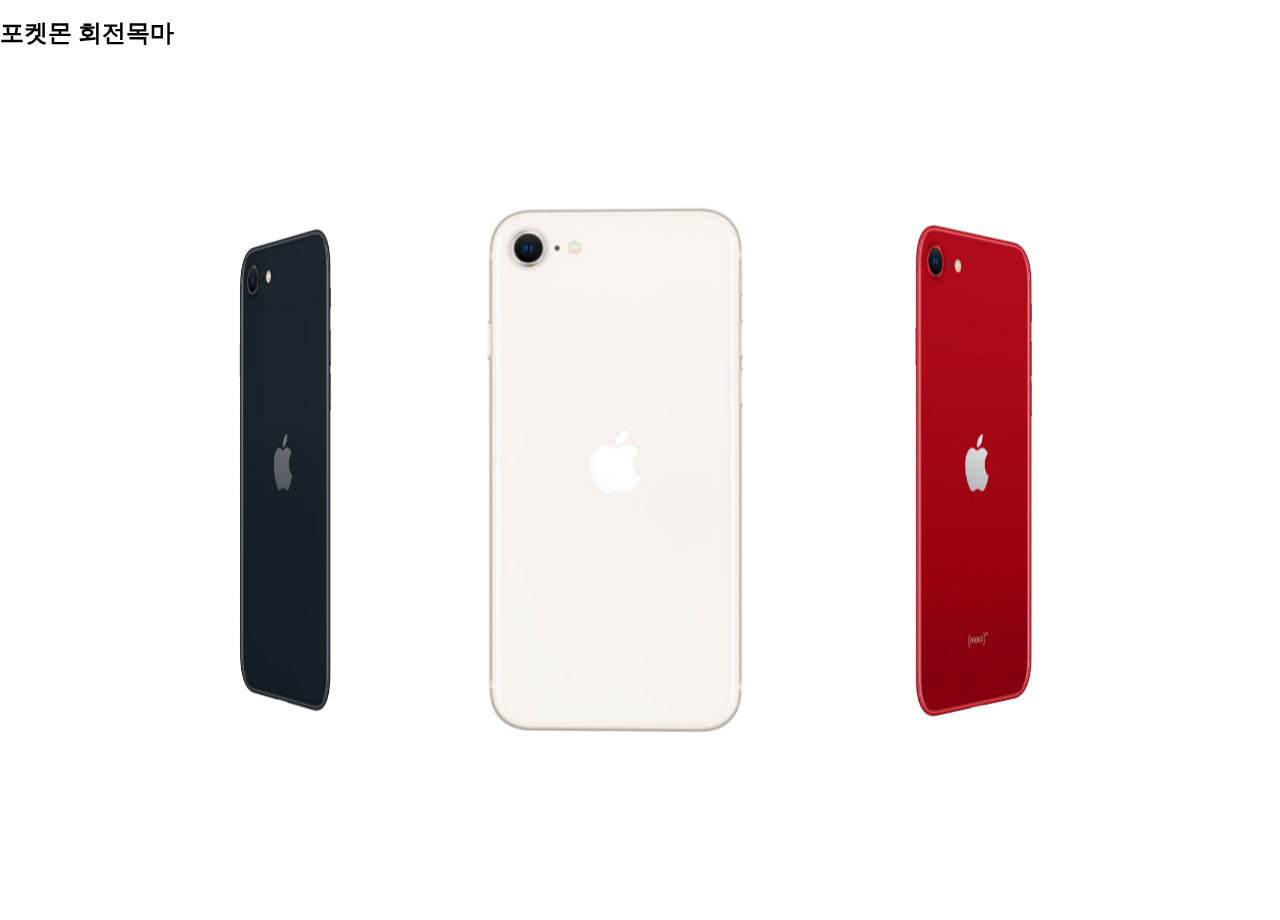
==== carousel/index.html @ d63d7a46 "Feat: 캐러셀 기능 추가" ====
<!DOCTYPE html>
<html lang="ko">
  <head>
    <meta charset="UTF-8" />
    <meta http-equiv="X-UA-Compatible" content="IE=edge" />
    <meta name="viewport" content="width=device-width, initial-scale=1.0" />
    <title>Document</title>
    <link rel="stylesheet" href="./nomalize.css" />
    <link rel="stylesheet" href="style.css" />
  </head>

  <body>
    <article id="app">
      <h2>포켓몬 회전목마</h2>
      <ul class="list-item">
        <li>
          <img src="./images/back_black.jpg" alt="" />
        </li>
        <li>
          <img src="./images/back_white.jpg" alt="" />
        </li>
        <li>
          <img src="./images/back_red.jpg" alt="" />
        </li>
        <li>
          <img src="./images/back_blue.jpg" alt="" />
        </li>
        <li>
          <img src="./images/back_black.jpg" alt="" />
        </li>
        <li>
          <img src="./images/back_white.jpg" alt="" />
        </li>
        <li>
          <img src="./images/back_red.jpg" alt="" />
        </li>
      </ul>
    </article>

    <script>
      const center = document.querySelector(".list-item");
      const items = document.querySelectorAll(".list-item li");
      const angle = 360 / items.length;
      let currAngle = 0;

      document.addEventListener("click", function (event) {
        if (window.innerWidth / 2 < event.clientX) {
          currAngle -= angle;
        } else {
          currAngle += angle;
        }

        center.style.transform = `translate(-50%, -50%) rotateY(${currAngle}deg)`;
      });
    </script>
  </body>
</html>
---- carousel/nomalize.css ----
/*! normalize.css v8.0.1 | MIT License | github.com/necolas/normalize.css */

/* Document
   ========================================================================== */

/**
 * 1. Correct the line height in all browsers.
 * 2. Prevent adjustments of font size after orientation changes in iOS.
 */

 html {
  line-height: 1.15;
  /* 1 */
  -webkit-text-size-adjust: 100%;
  /* 2 */
}

/* Sections
   ========================================================================== */

/**
 * Remove the margin in all browsers.
 */

body {
  margin: 0;
}

/**
 * Render the `main` element consistently in IE.
 */

main {
  display: block;
}

/**
 * Correct the font size and margin on `h1` elements within `section` and
 * `article` contexts in Chrome, Firefox, and Safari.
 */

h1 {
  font-size: 2em;
  margin: 0.67em 0;
}

/* Grouping content
   ========================================================================== */

/**
 * 1. Add the correct box sizing in Firefox.
 * 2. Show the overflow in Edge and IE.
 */

hr {
  box-sizing: content-box;
  /* 1 */
  height: 0;
  /* 1 */
  overflow: visible;
  /* 2 */
}

/**
 * 1. Correct the inheritance and scaling of font size in all browsers.
 * 2. Correct the odd `em` font sizing in all browsers.
 */

pre {
  font-family: monospace, monospace;
  /* 1 */
  font-size: 1em;
  /* 2 */
}

/* Text-level semantics
   ========================================================================== */

/**
 * Remove the gray background on active links in IE 10.
 */

a {
  background-color: transparent;
}

/**
 * 1. Remove the bottom border in Chrome 57-
 * 2. Add the correct text decoration in Chrome, Edge, IE, Opera, and Safari.
 */

abbr[title] {
  border-bottom: none;
  /* 1 */
  text-decoration: underline;
  /* 2 */
  text-decoration: underline dotted;
  /* 2 */
}

/**
 * Add the correct font weight in Chrome, Edge, and Safari.
 */

b,
strong {
  font-weight: bolder;
}

/**
 * 1. Correct the inheritance and scaling of font size in all browsers.
 * 2. Correct the odd `em` font sizing in all browsers.
 */

code,
kbd,
samp {
  font-family: monospace, monospace;
  /* 1 */
  font-size: 1em;
  /* 2 */
}

/**
 * Add the correct font size in all browsers.
 */

small {
  font-size: 80%;
}

/**
 * Prevent `sub` and `sup` elements from affecting the line height in
 * all browsers.
 */

sub,
sup {
  font-size: 75%;
  line-height: 0;
  position: relative;
  vertical-align: baseline;
}

sub {
  bottom: -0.25em;
}

sup {
  top: -0.5em;
}

/* Embedded content
   ========================================================================== */

/**
 * Remove the border on images inside links in IE 10.
 */

img {
  border-style: none;
}

/* Forms
   ========================================================================== */

/**
 * 1. Change the font styles in all browsers.
 * 2. Remove the margin in Firefox and Safari.
 */

button,
input,
optgroup,
select,
textarea {
  font-family: inherit;
  /* 1 */
  font-size: 100%;
  /* 1 */
  line-height: 1.15;
  /* 1 */
  margin: 0;
  /* 2 */
}

/**
 * Show the overflow in IE.
 * 1. Show the overflow in Edge.
 */

button,
input {
  /* 1 */
  overflow: visible;
}

/**
 * Remove the inheritance of text transform in Edge, Firefox, and IE.
 * 1. Remove the inheritance of text transform in Firefox.
 */

button,
select {
  /* 1 */
  text-transform: none;
}

/**
 * Correct the inability to style clickable types in iOS and Safari.
 */

button,
[type="button"],
[type="reset"],
[type="submit"] {
  -webkit-appearance: button;
}

/**
 * Remove the inner border and padding in Firefox.
 */

button::-moz-focus-inner,
[type="button"]::-moz-focus-inner,
[type="reset"]::-moz-focus-inner,
[type="submit"]::-moz-focus-inner {
  border-style: none;
  padding: 0;
}

/**
 * Restore the focus styles unset by the previous rule.
 */

button:-moz-focusring,
[type="button"]:-moz-focusring,
[type="reset"]:-moz-focusring,
[type="submit"]:-moz-focusring {
  outline: 1px dotted ButtonText;
}

/**
 * Correct the padding in Firefox.
 */

fieldset {
  padding: 0.35em 0.75em 0.625em;
}

/**
 * 1. Correct the text wrapping in Edge and IE.
 * 2. Correct the color inheritance from `fieldset` elements in IE.
 * 3. Remove the padding so developers are not caught out when they zero out
 *    `fieldset` elements in all browsers.
 */

legend {
  box-sizing: border-box;
  /* 1 */
  color: inherit;
  /* 2 */
  display: table;
  /* 1 */
  max-width: 100%;
  /* 1 */
  padding: 0;
  /* 3 */
  white-space: normal;
  /* 1 */
}

/**
 * Add the correct vertical alignment in Chrome, Firefox, and Opera.
 */

progress {
  vertical-align: baseline;
}

/**
 * Remove the default vertical scrollbar in IE 10+.
 */

textarea {
  overflow: auto;
}

/**
 * 1. Add the correct box sizing in IE 10.
 * 2. Remove the padding in IE 10.
 */

[type="checkbox"],
[type="radio"] {
  box-sizing: border-box;
  /* 1 */
  padding: 0;
  /* 2 */
}

/**
 * Correct the cursor style of increment and decrement buttons in Chrome.
 */

[type="number"]::-webkit-inner-spin-button,
[type="number"]::-webkit-outer-spin-button {
  height: auto;
}

/**
 * 1. Correct the odd appearance in Chrome and Safari.
 * 2. Correct the outline style in Safari.
 */

[type="search"] {
  -webkit-appearance: textfield;
  /* 1 */
  outline-offset: -2px;
  /* 2 */
}

/**
 * Remove the inner padding in Chrome and Safari on macOS.
 */

[type="search"]::-webkit-search-decoration {
  -webkit-appearance: none;
}

/**
 * 1. Correct the inability to style clickable types in iOS and Safari.
 * 2. Change font properties to `inherit` in Safari.
 */

::-webkit-file-upload-button {
  -webkit-appearance: button;
  /* 1 */
  font: inherit;
  /* 2 */
}

/* Interactive
   ========================================================================== */

/*
 * Add the correct display in Edge, IE 10+, and Firefox.
 */

details {
  display: block;
}

/*
 * Add the correct display in all browsers.
 */

summary {
  display: list-item;
}

/* Misc
   ========================================================================== */

/**
 * Add the correct display in IE 10+.
 */

template {
  display: none;
}

/**
 * Add the correct display in IE 10.
 */

[hidden] {
  display: none;
}

li {
  list-style: none;
}

ul {
  padding: 0;
  margin: 0;
}
---- carousel/style.css ----
@charset 'utf-8';

#app {
    width: 100vw;
    height: 100vh;
    perspective: 1600px;
}

.list-item {
    position: fixed;
    width: 340px;
    height: 400px;
    top: 50%;
    left: 50%;
    /* margin: -200px 0 0 -170px; */
    transform: translate(-50%, -50%) rotateY(100deg);
    transform-style: preserve-3d;
    transition: .3s;
}

.list-item li {
    position: absolute;
    top: 0;
    left: 0;
    width: 100%;
    height: 100%;
    backface-visibility: hidden;
}

.list-item li img {
    object-fit: contain;
    width: 100%;
    height: 100%;
}

.list-item li:nth-child(1) {
    transform: rotateY(0) translateZ(calc(340px*7/3.14/2));
}

.list-item li:nth-child(2) {
    transform: rotateY(calc(360deg/7)) translateZ(calc(340px*7/3.14/2));
}

.list-item li:nth-child(3) {
    transform: rotateY(calc(360deg/7*2)) translateZ(calc(340px*7/3.14/2));
}

.list-item li:nth-child(4) {
    transform: rotateY(calc(360deg/7*3)) translateZ(calc(340px*7/3.14/2));
}

.list-item li:nth-child(5) {
    transform: rotateY(calc(360deg/7*4)) translateZ(calc(340px*7/3.14/2));
}

.list-item li:nth-child(6) {
    transform: rotateY(calc(360deg/7*5)) translateZ(calc(340px*7/3.14/2));
}

.list-item li:nth-child(7) {
    transform: rotateY(calc(360deg/7*6)) translateZ(calc(340px*7/3.14/2));
}
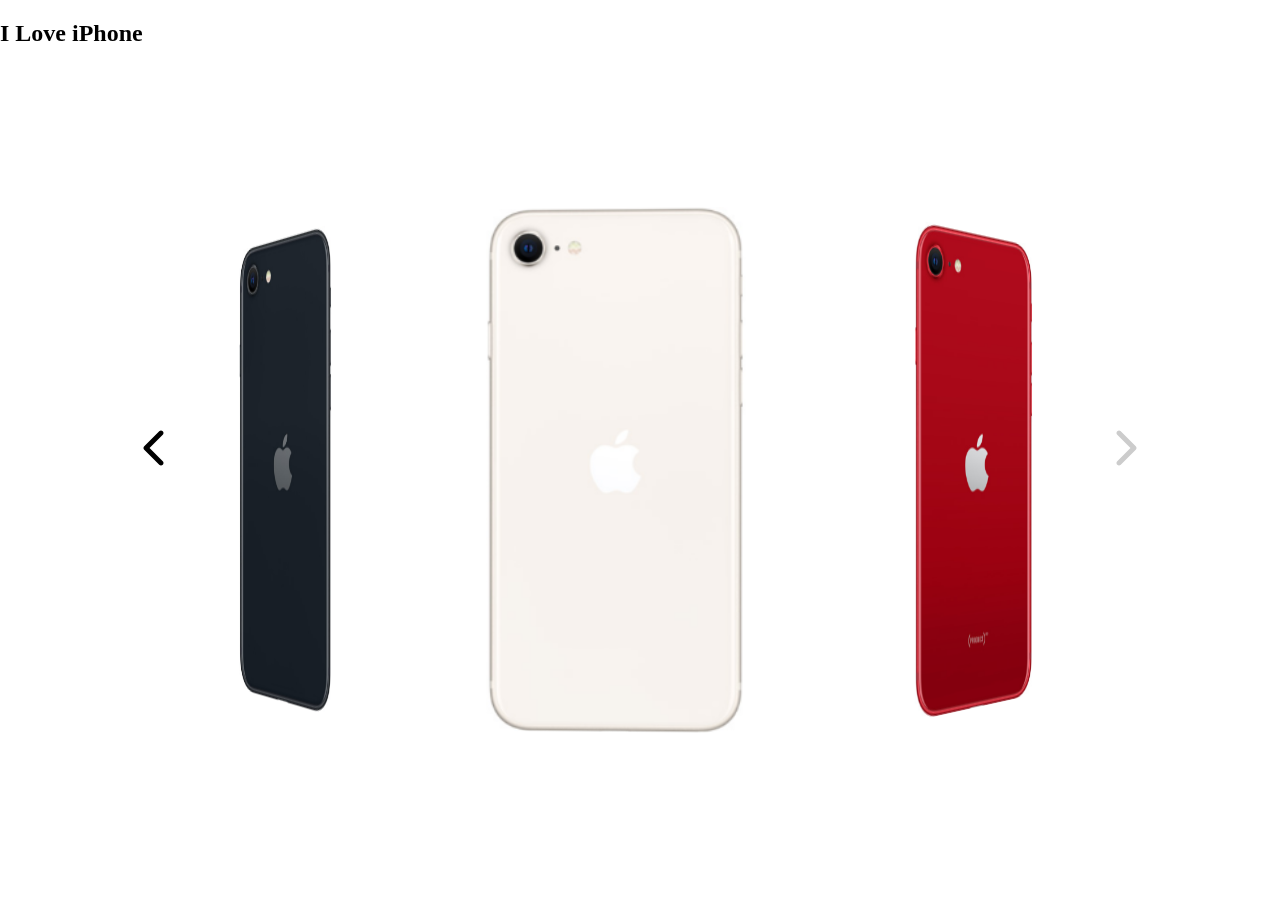
==== commit cd00a999: "Feat: 버튼 추가" ====
--- a/carousel/index.html
+++ b/carousel/index.html
@@ -4,38 +4,47 @@
     <meta charset="UTF-8" />
     <meta http-equiv="X-UA-Compatible" content="IE=edge" />
     <meta name="viewport" content="width=device-width, initial-scale=1.0" />
-    <title>Document</title>
+    <title>I Love iPhone</title>
     <link rel="stylesheet" href="./nomalize.css" />
-    <link rel="stylesheet" href="style.css" />
+    <link rel="stylesheet" href="./style.css" />
   </head>
 
   <body>
     <article id="app">
-      <h2>포켓몬 회전목마</h2>
+      <h2>I Love iPhone</h2>
       <ul class="list-item">
         <li>
-          <img src="./images/back_black.jpg" alt="" />
+          <img src="./assets/back_black.jpg" alt="" />
         </li>
         <li>
-          <img src="./images/back_white.jpg" alt="" />
+          <img src="./assets/back_white.jpg" alt="" />
         </li>
         <li>
-          <img src="./images/back_red.jpg" alt="" />
+          <img src="./assets/back_red.jpg" alt="" />
         </li>
         <li>
-          <img src="./images/back_blue.jpg" alt="" />
+          <img src="./assets/back_blue.jpg" alt="" />
         </li>
         <li>
-          <img src="./images/back_black.jpg" alt="" />
+          <img src="./assets/back_black.jpg" alt="" />
         </li>
         <li>
-          <img src="./images/back_white.jpg" alt="" />
+          <img src="./assets/back_white.jpg" alt="" />
         </li>
         <li>
-          <img src="./images/back_red.jpg" alt="" />
+          <img src="./assets/back_red.jpg" alt="" />
         </li>
       </ul>
     </article>
+
+    <div class="btn-wrap">
+      <button type="button" class="btn prev-btn">
+        <img src="./assets/left.svg" alt="오른쪽 버튼" />
+      </button>
+      <button type="button" class="btn next-btn">
+        <img src="./assets/right.svg" alt="오른쪽 버튼" />
+      </button>
+    </div>
 
     <script>
       const center = document.querySelector(".list-item");
--- a/carousel/style.css
+++ b/carousel/style.css
@@ -59,4 +59,22 @@
 
 .list-item li:nth-child(7) {
     transform: rotateY(calc(360deg/7*6)) translateZ(calc(340px*7/3.14/2));
-}+}
+
+.btn-wrap .btn{
+    height: 100%;
+    width: calc((100% - var(--size)) / 2);
+    position: fixed;
+    background-color: transparent;
+    /* background-color: rgba(0, 0, 0, 0.1); */
+    bottom: 0;
+    border: none;
+    opacity: 0.2;
+}
+
+.btn img{width: 10%;}
+
+.btn:hover{opacity: 1;}
+
+.btn-wrap .prev-btn{left: 0;}
+.btn-wrap .next-btn{right: 0;}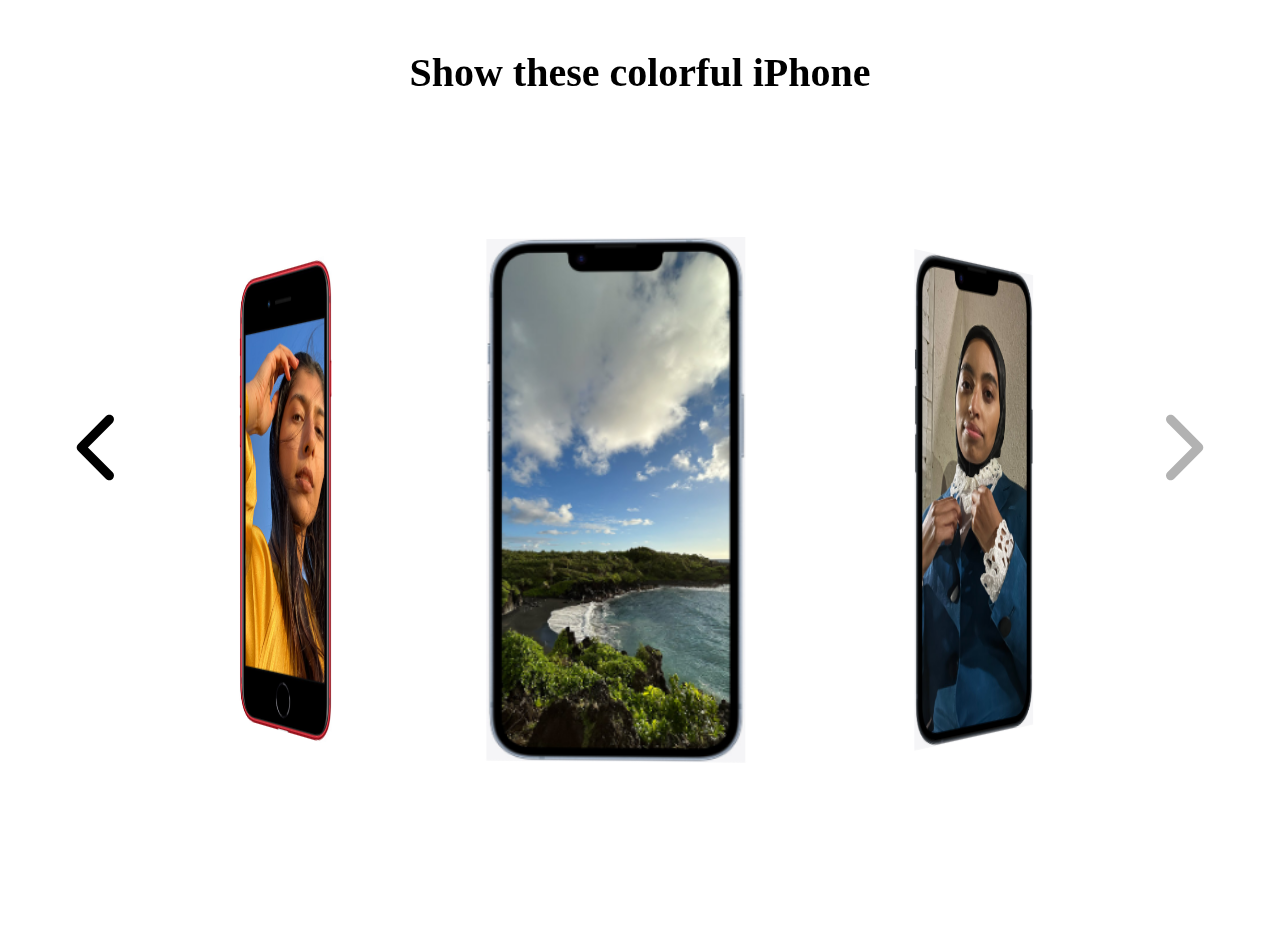
==== commit 4ee33522: "Feat: hover 시 이미지 회전 기능 추가" ====
--- a/carousel/index.html
+++ b/carousel/index.html
@@ -11,28 +11,49 @@
 
   <body>
     <article id="app">
-      <h2>I Love iPhone</h2>
+      <h2>Show these colorful iPhone</h2>
       <ul class="list-item">
-        <li>
-          <img src="./assets/back_black.jpg" alt="" />
+        <li class="on">
+          <div class="container">
+            <img class="item front" src="./assets/font_white.jpg" alt="" />
+            <img class="item back" src="./assets/back_white.jpg" alt="" />
+          </div>
+        </li>
+        <li class="on1">
+          <div class="container">
+            <img class="item front" src="./assets/front_blue.jpg" alt="" />
+            <img class="item back" src="./assets/back_blue.jpg" alt="" />
+          </div>
         </li>
         <li>
-          <img src="./assets/back_white.jpg" alt="" />
+          <div class="container">
+            <img class="item front" src="./assets/front_purple.jpg" alt="" />
+            <img class="item back" src="./assets/back_purple.png" alt="" />
+          </div>
         </li>
         <li>
-          <img src="./assets/back_red.jpg" alt="" />
+          <div class="container">
+            <img class="item front" src="./assets/front_black.jpg" alt="" />
+            <img class="item back" src="./assets/back_black.jpg" alt="" />
+          </div>
         </li>
         <li>
-          <img src="./assets/back_blue.jpg" alt="" />
+          <div class="container">
+            <img class="item front" src="./assets/front_red.jpg" alt="" />
+            <img class="item back" src="./assets/back_red.jpg" alt="" />
+          </div>
         </li>
         <li>
-          <img src="./assets/back_black.jpg" alt="" />
+          <div class="container">
+            <img class="item front" src="./assets/front_blue.jpg" alt="" />
+            <img class="item back" src="./assets/back_blue.jpg" alt="" />
+          </div>
         </li>
         <li>
-          <img src="./assets/back_white.jpg" alt="" />
-        </li>
-        <li>
-          <img src="./assets/back_red.jpg" alt="" />
+          <div class="container">
+            <img class="item front" src="./assets/front_black.jpg" alt="" />
+            <img class="item back" src="./assets/back_black.jpg" alt="" />
+          </div>
         </li>
       </ul>
     </article>
@@ -46,21 +67,6 @@
       </button>
     </div>
 
-    <script>
-      const center = document.querySelector(".list-item");
-      const items = document.querySelectorAll(".list-item li");
-      const angle = 360 / items.length;
-      let currAngle = 0;
-
-      document.addEventListener("click", function (event) {
-        if (window.innerWidth / 2 < event.clientX) {
-          currAngle -= angle;
-        } else {
-          currAngle += angle;
-        }
-
-        center.style.transform = `translate(-50%, -50%) rotateY(${currAngle}deg)`;
-      });
-    </script>
+    <script src="./main.js"></script>
   </body>
 </html>
--- a/carousel/style.css
+++ b/carousel/style.css
@@ -4,6 +4,24 @@
     width: 100vw;
     height: 100vh;
     perspective: 1600px;
+}
+
+h2 {
+    width: fit-content;
+    margin: 50px auto;
+    font-size: 40px;
+    animation-duration: 3s; animation-name: rainbowLink; animation-iteration-count: infinite; 
+}
+
+@keyframes rainbowLink {     
+ 0% { color: #ff2a2a; }
+ 15% { color: #ff7a2a; }
+ 30% { color: #ffc52a; }
+ 45% { color: #43ff2a; }
+ 60% { color: #2a89ff; }
+ 75% { color: #202082; }
+ 90% { color: #6b2aff; } 
+ 100% { color: #e82aff; }
 }
 
 .list-item {
@@ -63,18 +81,46 @@
 
 .btn-wrap .btn{
     height: 100%;
-    width: calc((100% - var(--size)) / 2);
+    width: 200px;
+    /* width: calc((100% - var(--size)) / 2); */
     position: fixed;
     background-color: transparent;
     /* background-color: rgba(0, 0, 0, 0.1); */
     bottom: 0;
     border: none;
-    opacity: 0.2;
+    opacity: 0.3;
 }
 
-.btn img{width: 10%;}
+.btn img{width: 30%;}
 
 .btn:hover{opacity: 1;}
 
 .btn-wrap .prev-btn{left: 0;}
-.btn-wrap .next-btn{right: 0;}+.btn-wrap .next-btn{right: 0;}
+
+.container .item {
+    /* 카드의 뒷면을 안보이게 처리-카드가 뒤집히면 뒷면이 안보임 */
+    backface-visibility: hidden; 
+    transition: 1s;
+    position: relative;
+}
+
+.container .item.front {
+    position: absolute;
+    /* transform: rotateY(0deg); 
+    //명시적으로 기본값 설정, 없어도 됨 */
+  }
+
+  .container:hover .item.front {
+    transform: rotateY(180deg) scale(1.5);
+  }
+
+  .container .item.back {
+    position: absolute;
+    transform: rotateY(-180deg);
+    /* y축을 중심으로 -180도 회전 */
+  }
+
+  .container:hover .item.back {
+    transform: rotateY(0deg)scale(1.5)
+  }